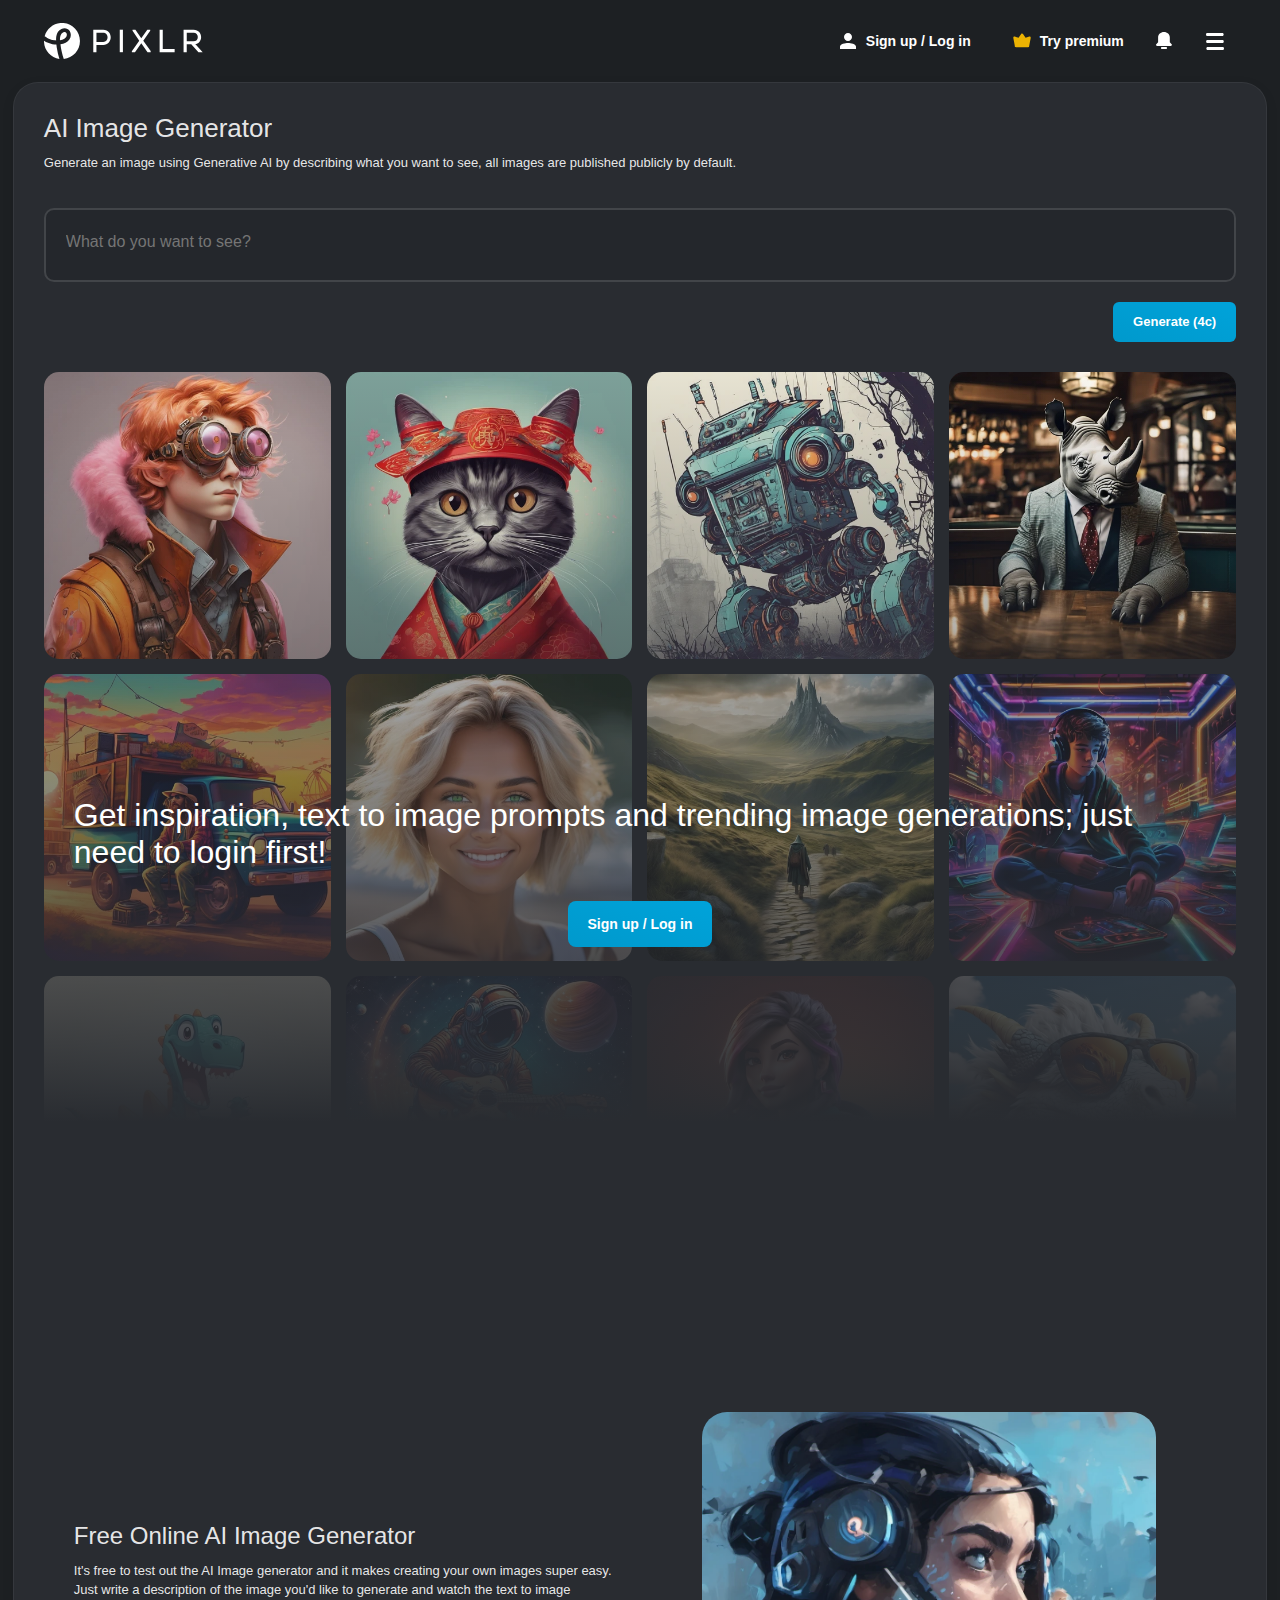
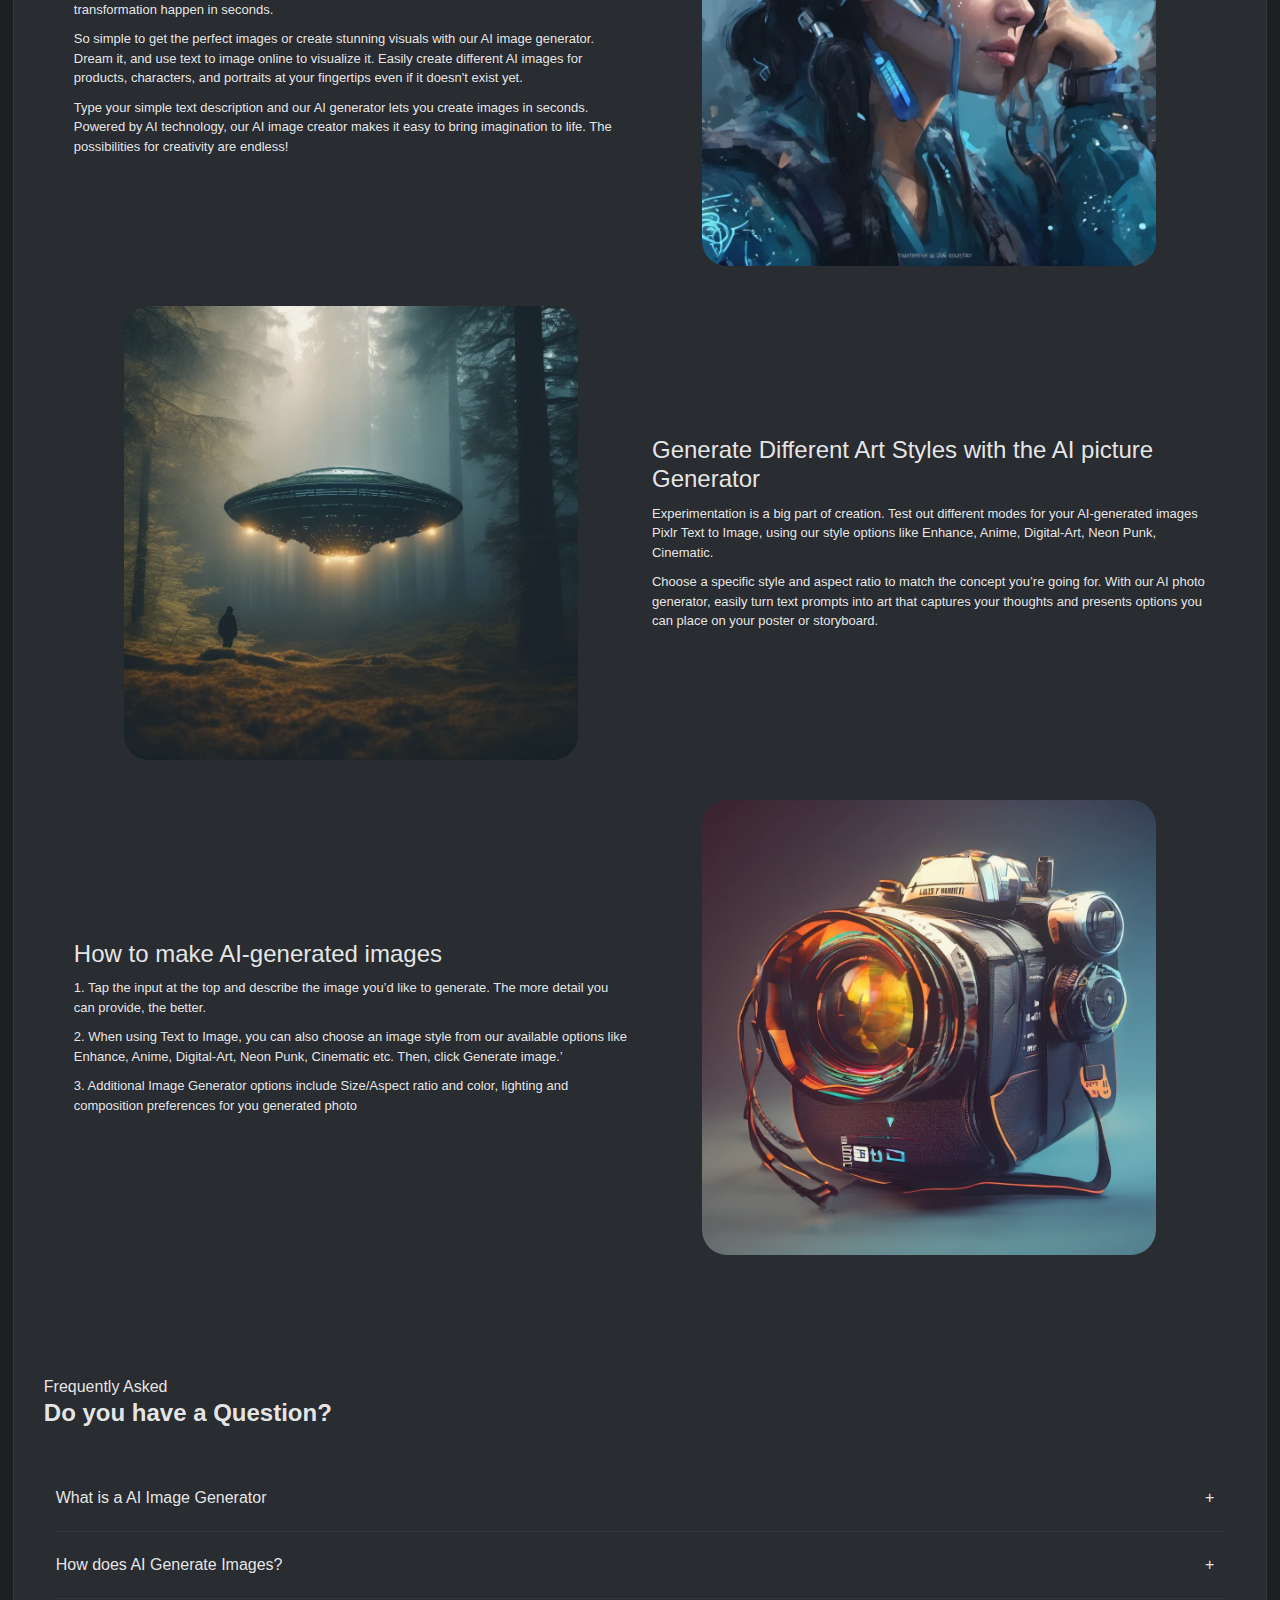
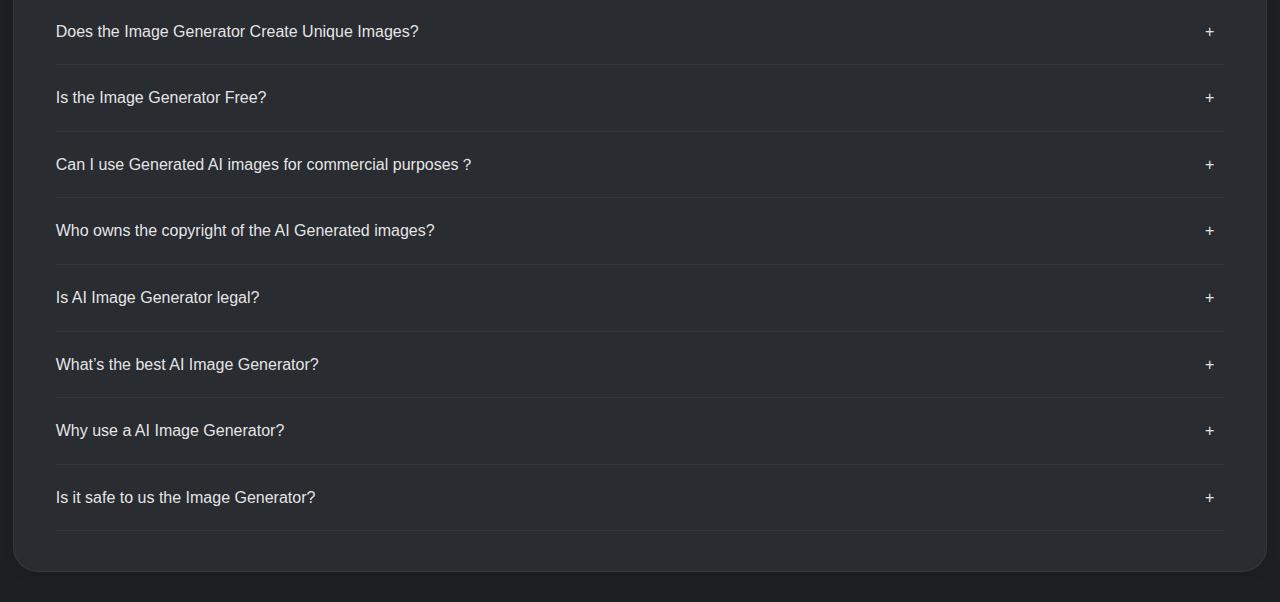
==== generate.html @ 60421021 "." ====
<!DOCTYPE html>
<html lang="en">
<head>
    <meta charset="UTF-8">
    <meta name="viewport" content="width=device-width, initial-scale=1.0">
    <title>AI Image Generator: Turn Text to Images, generative art and generated photos</title>
    <link rel="stylesheet" href="generate.css">
    <link rel="stylesheet" href="header.css">
    <link
    rel="stylesheet"
    href="https://cdnjs.cloudflare.com/ajax/libs/font-awesome/6.5.2/css/all.min.css"
    integrity="sha512-SnH5WK+bZxgPHs44uWIX+LLJAJ9/2PkPKZ5QiAj6Ta86w+fsb2TkcmfRyVX3pBnMFcV7oQPJkl9QevSCWr3W6A=="
    crossorigin="anonymous"
    referrerpolicy="no-referrer"
   />
   <link
    href="https://cdn.jsdelivr.net/npm/bootstrap@5.3.3/dist/css/bootstrap.min.css"
    rel="stylesheet"
    integrity="sha384-QWTKZyjpPEjISv5WaRU9OFeRpok6YctnYmDr5pNlyT2bRjXh0JMhjY6hW+ALEwIH"
    crossorigin="anonymous"
    />

  <link
    rel="stylesheet"
    href="https://site-assets.fontawesome.com/releases/v6.6.0/css/all.css"
  />
</head>
<body>
    
    <main>
        <div class="wrap">
            <header>
                <nav>
                    <div class="logo">
                        <a href="index.html"><img src="images/pixlr-logo.svg" alt=""></a>
                    </div>
                    <ul class="nav-list">
                        <li><a href="#"><img src="images/user.svg" alt="">Sign up / Log in</a></li>
                        <li><a href="#"><img src="images/trypermium.svg" alt="">Try premium</a></li>
                        <li><button><img src="images/notification.svg" alt=""></button></li>
                        <div class="dropdown">
                            <button class="dropbtn"><img src="images/menu.svg" alt=""></button>
                            <div class="dropdown-menu">
                                <div class="dropdown-content">
                                    <a href="#"><img src="images/e-icon.svg" alt="">Pixlr Editor</a>
                                    <a href="#"><img src="images/x-icon.svg" alt="">Pixlr Express</a>
                                    <a href="#"><img src="images/d-icon.svg" alt="">Pixlr Designer</a>
                                    <a href="#"><img src="images/b-icon.svg" alt="">Batch Editor</a>
                                    <a href="#"><img src="images/bg-icon.svg" alt="">Remove BG</a>
                                    <br class="mob-menu">
                                    <a href="#" class="mob-menu"><img src="images/person.svg" alt="">Sign up / Log in</a>
                                    <a href="#" class="mob-menu"><img src="images/bell.svg" alt="">Latest News</a>
                                    <br>
                                    <a href="#"><img src="images/face-swap 2.svg" alt="">AI Face Swap</a>
                                    <a href="#"><img src="images/image-generator.svg" alt="">AI Image Generator</a>
                                    <a href="#"><img src="images/photo-collage.svg" alt="">Phot Collage Maker</a>
                                    <details>
                                        <summary>
                                            <img src="images/tool.svg" alt="">More Tools ..
                                        </summary>
                                        <a href="#"><img src="images/converter.svg" alt="">File Converter</a>
                                    </details>
                                    <br>
                                    <a href="#"><img src="images/mobile.svg" alt="">Mobile Apps</a>
                                    <a href="#"><img src="images/desktop.svg" alt="">Desktop Apps</a>
                                    <a href="#"><img src="images/templates.svg" alt="">Design Templates</a>
                                    <br>
                                    <a href="#"><img src="images/video.svg" alt="">Video Tutorials</a>
                                    <a href="#"><img src="images/learn.svg" alt="">Learn & Education</a>
                                    <a href="#"><img src="images/support.svg" alt="">Contact & Support</a>
                                    <a href="#"><img src="images/premium (2).svg" alt="">Pricing & Free Trial</a>
                                  </div>
                            </div>
                        </div>
                    </ul>
                </nav>
            </header>
            <div class="generator">
                <h1>AI Image Generator</h1>
                <p class="description">Generate an image using Generative AI by describing what you want to see, all images are published publicly by default. </p>
                <div id="generator-main" class="minimized">
                    <div id="#generator-main-modal" class="but">
                        <div id="generator-add-img" class="button outline">
                            <img src="images/add-image.svg" width="18" height="18">
                        </div>
                        <div id="generator-prompt" class="prompt but">
                            <div id="generator-prompt-img"></div>
                            <div id="generator-prompt-text" class="but">
                                <label>Description prompt</label>
                                <textarea id="generator-positive" class="but" placeholder="What do you want to see?" rows="1"></textarea>
                                <div id="prompt-negative" style="display: none;">
                                    <label>Remove (negative prompt)</label>
                                    <textarea id="generator-negative" type="text" placeholder="What do you want to avoid?" rows="1" style="height: 2px;"></textarea>
                                </div>
                                <div id="generator-prop">
                                    <div id="aspect-type" class="button outline med aspect-square">
                                        <span id="aspect-type-label"><div class="icon" id="aspect-icon"></div>Square aspect</span>
                                        <ul class="prop-drop style-list" id="generator-aspect-selector">
                                            <li id="aspect-square" data="square" class="selected aspect"><div class="aspect-square"></div><div class="name">Square</div></li>
                                            <li id="aspect-wide" class="aspect" data="wide"><div class="aspect-wide"></div><div class="name">Wide</div></li>
                                            <li id="aspect-tall" class="aspect" data="tall"><div class="aspect-tall"></div><div class="name">Tall</div></li>
                                        </ul>
                                    </div>
                                    <div id="style-type" class="button outline med none">
                                        <img id="style-type-img" hidden="">
                                        <span id="style-type-label" class="style">No style</span>
                                        <ul class="prop-drop style-list wide" id="generator-style-selector">
                                            <li id="style-none" class="selected style-select" data="none"><img src="images/value-none.svg" class="ic" loading="lazy" width="32" height="32"><div class="name">None</div></li>
                                            <li id="style-enhance" class="style-select" data="enhance"><img src="images/enhance.webp" loading="lazy" width="32" height="32"><div class="name">Enhance</div></li>
                                            <li id="style-anime" class="style-select" data="anime"><img src="images/anime.webp" loading="lazy" width="32" height="32"><div class="name">Anime</div></li>
                                            <li id="style-photographic" class="style-select" data="photographic"><img src="images/photographic.webp" loading="lazy" width="32" height="32"><div class="name">Photographic</div></li>
                                            <li id="style-digital-art" class="style-select" data="digital-art"><img src="images/digital-art.webp" loading="lazy" width="32" height="32"><div class="name">Digital Art</div></li>
                                            <li id="style-comic-book" class="style-select" data="comic-book"><img src="images/comic-book.webp" loading="lazy" width="32" height="32"><div class="name">Comic Book</div></li>
                                            <li id="style-fantasy-art" class="style-select" data="fantasy-art"><img src="images/fantasy-art.webp" loading="lazy" width="32" height="32"><div class="name">Fantasy Art</div></li>
                                            <li id="style-analog-film" class="style-select" data="analog-film"><img src="images/analog-film.webp" loading="lazy" width="32" height="32"><div class="name">Analog Film</div></li>
                                            <li id="style-neon-punk" class="style-select" data="neon-punk"><img src="images/neon-punk.webp" loading="lazy" width="32" height="32"><div class="name">Neon Punk</div></li>
                                            <li id="style-isometric" class="style-select" data="isometric"><img src="images/isometric.webp" loading="lazy" width="32" height="32"><div class="name">Isometric</div></li>
                                            <li id="style-low-poly" class="style-select" data="low-poly"><img src="images/low-poly.webp" loading="lazy" width="32" height="32"><div class="name">Low Poly</div></li>
                                            <li id="style-origami" class="style-select" data="origami"><img src="images/origami.webp" loading="lazy" width="32" height="32"><div class="name">Origami</div></li>
                                            <li id="style-line-art" class="style-select" data="line-art"><img src="images/line-art.webp" loading="lazy" width="32" height="32"><div class="name">Line Art</div></li>
                                            <li id="style-craft-clay" class="style-select" data="craft-clay"><img src="images/craft-clay.webp" loading="lazy" width="32" height="32"><div class="name">Craft Clay</div></li>
                                            <li id="style-cinematic" class="style-select" data="cinematic"><img src="images/cinematic.webp" loading="lazy" width="32" height="32"><div class="name">Cinematic</div></li>
                                            <li id="style-3d-model" class="style-select" data="3d-model"><img src="images/3d-model.webp" loading="lazy" width="32" height="32"><div class="name">3D Model</div></li>
                                            <li id="style-pixel-art" class="style-select" data="pixel-art"><img src="images/pixel-art.webp" loading="lazy" width="32" height="32"><div class="name">Pixel Art</div></li>
                                        </ul>
                                    </div>
                                    <div id="color-type" class="button outline med none">
                                        <img id="color-type-img" hidden="">
                                        <span id="color-type-label" class="color">No color</span>
                                        <ul class="prop-drop style-list" id="generator-color-selector">
                                            <li id="color-none" class="selected color-selected" data="none"><img src="images/value-none.svg" class="ic" loading="lazy" width="32" height="32"><div class="name">None</div></li>
                                            <li id="color-warm-tone" class="color-selected" data="warm-tone"><img src="images/warm-tone.webp" loading="lazy" width="32" height="32"><div class="name">Warm tone</div></li>
                                            <li id="color-cool-tone" class="color-selected" data="cool-tone"><img src="images/cool-tone.webp" loading="lazy" width="32" height="32"><div class="name">Cool tone</div></li>
                                            <li id="color-muted-colors" class="color-selected" data="muted-colors"><img src="images/muted-colors.webp" loading="lazy" width="32" height="32"><div class="name">Muted Colors</div></li>
                                            <li id="color-vibrant-colors" data="vibrant-colors"><img src="images/vibrant-colors.webp" loading="lazy" width="32" class="color-selected" height="32"><div class="name">Vibrant Colors</div></li>
                                            <li id="color-pastel-colors" class="color-selected" data="pastel-colors"><img src="images/pastel-colors.webp" loading="lazy" width="32" height="32"><div class="name">Pastel Colors</div></li>
                                            <li id="color-black-and-white" class="color-selected" data="black-and-white"><img src="images/black-and-white.webp" loading="lazy" width="32" height="32"><div class="name">Black and White</div></li>
                                        </ul>
                                    </div>
                                    <div id="lighting-type" class="button outline med none">
                                        <img id="lighting-type-img" hidden="">
                                        <span id="lighting-type-label" class="light">No lighting</span>
                                        <ul class="prop-drop style-list wide" id="generator-lighting-selector">
                                            <li id="lighting-none" class="selected light-selected" data="none"><img src="images/value-none.svg" class="ic" loading="lazy" width="32" height="32"><div class="name">None</div></li>
                                            <li id="lighting-studio" class="light-selected" data="studio"><img src="images/studio.webp" loading="lazy" width="32" height="32"><div class="name">Studio</div></li>
                                            <li id="lighting-backlight" class="light-selected" data="backlight"><img src="images/backlight.webp" loading="lazy" width="32" height="32"><div class="name">Backlight</div></li>
                                            <li id="lighting-sunlight" class="light-selected" data="sunlight"><img src="images/sunlight.webp" loading="lazy" width="32" height="32"><div class="name">Sunlight</div></li>
                                            <li id="lighting-dramatic" class="light-selected" data="dramatic"><img src="images/dramatic.webp" loading="lazy" width="32" height="32"><div class="name">Dramatic</div></li>
                                            <li id="lighting-low-light" class="light-selected" data="low-light"><img src="images/low-light.webp" loading="lazy" width="32" height="32"><div class="name">Low light</div></li>
                                            <li id="lighting-volumetric" class="light-selected" data="volumetric"><img src="images/volumetric.webp" loading="lazy" width="32" height="32"><div class="name">Volumetric</div></li>
                                            <li id="lighting-rim-lighting" class="light-selected" data="rim-lighting"><img src="images/rim-lighting.webp" loading="lazy" width="32" height="32"><div class="name">Rim lighting</div></li>
                                            <li id="lighting-dimly-lit" class="light-selected" data="dimly-lit"><img src="images/dimly-lit.webp" loading="lazy" width="32" height="32"><div class="name">Dimly lit</div></li>
                                            <li id="lighting-golden-hour" class="light-selected" data="golden-hour"><img src="images/golden-hour.webp" loading="lazy" width="32" height="32"><div class="name">Golden hour</div></li>
                                            <li id="lighting-crepuscular-rays" class="light-selected" data="crepuscular-rays"><img src="images/crepuscular-rays.webp" loading="lazy" width="32" height="32"><div class="name">Crepuscular rays</div></li>
                                        </ul>
                                    </div>
                                    <div id="composition-type" class="button outline med none">
                                        <img id="composition-type-img" hidden="">
                                        <span id="composition-type-label" class="composition">No composition</span>
                                        <ul class="prop-drop style-list" id="generator-composition-selector">
                                            <li id="composition-none" class="selected composition-selected" data="none"><img src="images/value-none.svg" class="ic" loading="lazy" width="32" height="32"><div class="name">None</div></li>
                                            <li id="composition-blurry-background" class="composition-selected" data="blurry-background"><img src="images/blurry-background.webp" loading="lazy" width="32" height="32"><div class="name">Blurry background</div></li>
                                            <li id="composition-close-up" class="composition-selected" data="close-up"><img src="images/close-up.webp" loading="lazy" width="32" height="32"><div class="name">Close up</div></li>
                                            <li id="composition-wide-angle" class="composition-selected" data="wide-angle"><img src="images/wide-angle.webp" loading="lazy" width="32" height="32"><div class="name">Wide angle</div></li>
                                            <li id="composition-narrow-depth-of-field" class="composition-selected" data="narrow-depth-of-field"><img src="images/narrow-depth-of-field.webp" loading="lazy" width="32" height="32"><div class="name">Narrow depth of field</div></li>
                                            <li id="composition-shot-from-below" class="composition-selected" data="shot-from-below"><img src="images/shot-from-below.webp" loading="lazy" width="32" height="32"><div class="name">Shot from below</div></li>
                                            <li id="composition-shot-from-above" class="composition-selected" data="shot-from-above"><img src="images/shot-from-above.webp" loading="lazy" width="32" height="32"><div class="name">Shot from above</div></li>
                                            <li id="composition-macrophotography" class="composition-selected" data="macrophotography"><img src="images/macrophotography.webp" loading="lazy" width="32" height="32"><div class="name">Macrophotography</div></li>
                                        </ul>
                                    </div>
                                </div>
                            </div>
                        </div>
                        <div class="buttons but" id="generator-bar">

                            <div class="generator-btn" style="margin-right:20px; align-self: flex-start;">
                                <input type="checkbox" id="negative-prompt-toggle">
                                <label class="switch" for="negative-prompt-toggle"><span></span> Negative prompt</label>
                            </div>
    
                            <div class="generator-btn" style="margin-right:auto; align-self: flex-start;">
                                <input type="checkbox" id="private-prompt-toggle">
                                <label class="switch" for="private-prompt-toggle"><span></span> Make private</label>
                            </div>
    
                            <div id="generator-credit-count" class="credit-meter generator-btn" style="display: none;"></div>
                            <div id="generator-buttons" class="but">
                                <div id="generator-clear" class="button med outline">Clear</div>
                                <div id="generator-random" class="button med outline">Rnd</div>
                                <div id="generator-generate" class="button med positive but">Generate (4c)</div>
                            </div>
                        </div>
                        <div id="generator-result" class="pane-holder"></div>
                    </div>
                </div>
                <div id="generator-feed-login" class="top-30">

                    <div id="generator-feed-login-examples">
                        <img loading="lazy" src="images/medium.webp" width="500" height="500" alt="Steampunk boy with medium length strawberry blond hair with a pink and orange over coat with goggles on the top of his head">
                        <img loading="lazy" src="images/medium2.webp" width="500" height="500" alt="chiness day cat">
                        <img loading="lazy" src="images/medium3.webp" width="500" height="500" alt="Scary robot">
                        <img loading="lazy" src="images/medium4.webp" width="500" height="500" alt="photo of a rhino dressed suit and tie sitting at a table in a bar with a bar stools, award winning photography, Elke vogelsang">
                        <img loading="lazy" src="images/medium5.webp" width="500" height="500" alt="DJ Hillbilly hitch hiker hanging in the back of carnival truck with a  bindle and a dj set on his lap facing towards the camera while the truck drives off into the sunset  (vibrant colors) (golden hour) (blurry background)">
                        <img loading="lazy" src="images/medium6.webp" width="500" height="500" alt="Create an image of a 25-year-old woman with beach tan skin and short blonde hair, green eyes, real person.">
                        <img loading="lazy" src="images/medium7.webp" width="500" height="500" alt="Lord of the Rings book cover, 4k, HD, high quality, Far point-of-view, walking down multiple terrain">
                        <img loading="lazy" src="images/medium8.webp" width="500" height="500" alt="A 14 year old boy chilling to music and looking at neon lights">
                        <img loading="lazy" src="images/medium9.webp" width="500" height="500" alt="funny dinosaur">
                        
                        <img loading="lazy" src="images/medium10.webp" alt="a man in a space suit playing a guitar, inspired by Cyril Rolando, shutterstock, highly detailed illustration, full color illustration, very detailed illustration, dan mumford and alex grey style">
                        <img loading="lazy" src="images/medium11.webp" width="500" height="500" alt="rubi fortnite sexy (warm tone) (backlight)">
                        <img loading="lazy" src="images/medium12.webp" width="500" height="500" alt="furry dragon in sunglasses, digital art">
                        <img loading="lazy" src="images/medium13.webp" width="500" height="500" alt="I want pictures with RJCULTISMMINI word">
                        <img loading="lazy" src="images/medium14.webp" width="500" height="500" alt="CA DEV">   
                        <img loading="lazy" src="images/medium15.webp" width="500" height="500" alt="steampunk makeup, in the style of vray tracing, colorful impasto, uhd image, indonesian art, fine feather details with bright red and yellow and green and pink and orange colours, intricate patterns and details, dark cyan and amber makeup. Rich colourful plumes. Victorian style.">
                    </div>
                    <div id="generator-feed-login-overlay">
                        <h2>Get inspiration, text to image prompts and trending image generations; just need to login first!</h2>
                        <div id="generator-feed-login-button" class="button large positive">Sign up / Log in</div>
                    </div>
                </div>
        
                <div id="generate-feature">
                    <div class="row feature-img-sec-1">
                        
                            <div class="col-md-6 col-12">
                                <h2>Free Online AI Image Generator</h2>
                                <p>It's free to test out the AI Image generator and it makes creating your own images super easy. Just write a description of the image you'd like to generate and watch the text to image transformation happen in seconds.</p>
                                <p>So simple to get the perfect images or create stunning visuals with our AI image generator. Dream it, and use text to image online to visualize it. Easily create different AI images for products, characters, and portraits at your fingertips even if it doesn't exist yet.</p>
                                <p>Type your simple text description and our AI generator lets you create images in seconds. Powered by AI technology, our AI image creator makes it easy to bring imagination to life. The possibilities for creativity are endless!</p>
                            </div>
                            <div class="col-md-6 col-12 ">
                                <div class="f-img">
                                    <img src="/images/photo-generator.webp" alt="AI Photo Generator" loading="lazy" class="img-fluid">
                                </div>
                            </div>
                        
                    </div>
        
        
        
                    <div class="row feature-img-sec-2">
                        
                        <div class=" col-md-6 col-12 mod-sec-img">
                            <div class="f-img">
                                <img src="/images/text-to-image.webp" alt="AI Photo Generator" loading="lazy" class="img-fluid">
                            </div>
                        </div>
        
                        <div class=" col-md-6 col-12">
                         
                                <h2>Generate Different Art Styles with the AI picture Generator</h2>
                                <p>Experimentation is a big part of creation. Test out different modes for your AI-generated images Pixlr Text to Image, using our style options like Enhance, Anime, Digital-Art, Neon Punk, Cinematic.</p>
                                <p>Choose a specific style and aspect ratio to match the concept you’re going for. With our AI photo generator, easily turn text prompts into art that captures your thoughts and presents options you can place on your poster or storyboard.</p>
                            
                        </div>
                      
                    
                </div>
        
                <div class="row feature-img-sec-3">
                        
                    <div class="col-md-6 col-12">
                      
                            <h2>How to make AI-generated images</h2>
                            <p>1. Tap the input at the top and describe the image you’d like to generate. The more detail you can provide, the better.</p>
                            <p>2. When using Text to Image, you can also choose an image style from our available options like Enhance, Anime, Digital-Art, Neon Punk, Cinematic etc. Then, click Generate image.’</p>
                            <p>3. Additional Image Generator options include Size/Aspect ratio and color, lighting and composition preferences for you generated photo</p>
                 
                    </div>
                    <div class="col-md-6 col-12 ">
                        <div class="f-img">
                            <img src="/images/how-to-generate.webp" alt="AI Photo Generator" loading="lazy" class="img-fluid">
                        </div>
                    </div>
                
            </div>
                </div>

                <div class="faq-section">
                    <div>
                        <span class="top-20">Frequently Asked</span>
                        <h2 class="heavy top-10">Do you have a Question?</h2>
                    </div>
                    <div class="wrap faq top-50">
        
            
                        <details>
                    
                        <summary>What is a AI Image Generator</summary>
                        AI Image Generator is an innovative tool using advanced AI techniques to generate image from a text prompt, just write what you want to generate and our AI will create it.
                    </details>
                
                    
                        <details>
                    
                        <summary>How does AI Generate Images?</summary>
                        AI Image Generator creates images with vibrant colors and high quality right out of the box. Our machine learning model scans millions of internet images and associated text, enabling the AI to predict and create images tailored to your provided text. Experience next-level content creation with our AI Image Generation technology.
                    </details>
                
                    
                        <details>
                    
                        <summary>Does the Image Generator Create Unique Images?</summary>
                        Absolutely! Each image produced by the AI image generator is one-of-a-kind. Save time by skipping the design process—simply input your description, and witness your vision come to life in vibrant images. The only limit to generating images is your own imagination!
                    </details>
                
                    
                        <details>
                    
                        <summary>Is the Image Generator Free?</summary>
                        Yes, Pixlr AI image generator provides a complimentary tier for you to explore our exceptional text-to-image tool. As a new user, enjoy the freedom of generating 20 images using 20 credits. Additionally, take advantage of our free trial to experience 250 credits free of charge. Bring your imagination to life swiftly. If you require assistance, simply reach out to us.
                    </details>
                
                    
                        <details>
                    
                        <summary>Can I use Generated AI images for commercial purposes？</summary>
                        Yes you can, Pixlr do not retain any copyright from the text-to-image generations, but make sure you do follow the T&amp;C and our guidlines
                    </details>
                
                    
                        <details>
                    
                        <summary>Who owns the copyright of the AI Generated images?</summary>
                        This remains an open question for the global community, with no definitive answer at present. Pixlr currently refrains from asserting any copyright claims over the content generated by users. Moreover, Pixlr lacks the capability to license or grant usage rights for the output content to users. It's important to be aware that this scenario may evolve with the development of copyright laws in different jurisdictions.
                    </details>
                
                    
                        <details>
                    
                        <summary>Is AI Image Generator legal?</summary>
                        While AI-generated artwork itself cannot be copyrighted or attributed to a specific individual, it's important to note that the artwork used to train the generator algorithms is often copyrighted, owned, or credited to human artists and creators. Consequently, there is a potential for copyright infringements when producing AI-generated art.
                    </details>
                
                    
                        <details>
                    
                        <summary>What’s the best AI Image Generator?</summary>
                        The best AI Image Generator and text-to-image conversion without the use of complicated software is here. Just describe your vision, and watch it instantly transform into stunning AI images for your blog or social media. Unleash your creativity effortlessly with our free Text to Image generator, available on both web and mobile.
                    </details>
                
                    
                        <details>
                    
                        <summary>Why use a AI Image Generator?</summary>
                        There are plenty of benefits to using an AI Text to Image generator. Bring your ideas to life instantly without having to spend time designing from scratch. No more creative blocks as you start inspired and easily create stunning visuals. Use your AI-generated photos as eye-catching web content, quirky social media posts, or winning design proposals. Convert text to image using an AI generator—it's fun, fast, and free!
            </details>
        
            
                <details>
            
                <summary>Is it safe to us the Image Generator?</summary>
                Our free AI art generator will kickstart your concepts and let artful inspiration flow. To help you use Text to Image safely and responsibly, we’ve put layers of safety measures in place, including automated reviews of input prompts for terms that might generate inappropriate content. If you do come across unsafe content, let us know: you can report it right in Pixlr. 
            </details>
        
                    </div>
                </div>


            </div>
        </div>

    </main>

    <script src="script.js"></script>

</body>
</html>
---- generate.css ----
* {
    margin: 0;
    padding: 0;
    box-sizing: border-box;
    font-family: "Montserrat", sans-serif !important;
}
:focus {
    outline: none;
}
body {
    background-color: #1d2023 !important;
}
nav {
    width: 100% !important;
}
.wrap {
    margin: 0 auto;
    max-width: 1920px;
    position: relative;
    width: 90%;
}
.generator {
    background-color: #292c31;
    border: 1px solid hsla(0, 0%, 100%, .06);
    border-radius: 25px;
    box-shadow: 0 4px 12px rgba(0, 0, 0, .1);
    display: flex;
    flex-direction: column;
    margin-bottom: 30px;
    min-height: 100vh;
    padding: 30px;
}
.generator h1 {
    font-size: 26px;
    color: hsla(0, 0%, 100%, .9);
    font-weight: 400;
    line-height: normal;
    margin: 0;
}
.generator .description {
    font-size: 13px;
    line-height: 18px;
    margin: 10px 0 0;
    color: rgba(255, 255, 255, 0.9);
}
#generator-main {
    position: relative;
    margin-top: 16px
}
#generator-main-modal {
    cursor: text;
    display: block;
    height: 100%;
    position: absolute;
    width: 100%;
    z-index: 98;
}
#generator-add-img {
    border-radius: 50%;
    height: 44px;
    justify-items: center;
    padding: 0;
    position: absolute;
    right: 0;
    top: -55px;
    width: 44px;
    z-index: 93;
}
.button {
    border: none;
    border-radius: 6px;
    box-shadow: 0 0 15px transparent;
    color: #fff;
    cursor: pointer;
    display: inline-flex;
    flex-direction: row;
    font-size: 13px;
    font-weight: 700;
    height: 30px;
    justify-content: center;
    min-height: 30px;
    padding-left: 20px;
    padding-right: 20px;
    position: relative;
    text-decoration: none;
    transition: all .15s linear;
    user-select: none;
    white-space: nowrap;
}
.button, .buttons {
    display: flex;
    align-items: center;
    gap: 10px;
}
.buttons {
    display: flex;
    justify-content: flex-end;
}
.button.outline {
    background: rgba(0, 0, 0, .1);
    border: 2px solid #424549;
    color: hsla(0, 0%, 100%, .6);
}
.button>img {
    opacity: 0.6;
    transition: all .15s linear;
}
.prompt {
    background-color: rgba(0, 0, 0, .1);
    border: 2px solid #424549;
    border-radius: 10px;
    color: hsla(0, 0%, 100%, .6);
    display: flex;
    flex-direction: row;
    padding: 20px;
    position: relative;
    margin-top: 20px;
}
#generator-prompt-img {
    align-items: center;
    display: none;
    flex-direction: column;
    position: relative;
}
#generator-prompt-text {
    display: flex;
    flex: 1;
    flex-direction: column;
    position: relative;
}
.prompt label {
    align-items: center;
    display: flex;
    line-height: 16px;
    margin-top: 0;
    opacity: .8;
    font-size: 13px;
}
.prompt textarea {
    background-color: unset;
    border: none;
    color: hsla(0, 0%, 100%, .9);
    font-size: 16px;
    line-height: 24px;
    overflow: hidden;
    padding-left: 0;
    resize: none;
    width: 100%;
    height: 30px;
    font-family: "Montserrat", sans-serif;
}
#generator-prop {
    display: flex;
    gap: 10px;
    margin-left: -2px;
    margin-top: 20px;
}
#generator-prop #aspect-type {
    padding-left: 30px;
    padding-right: 15px;
}
#generator-prop #aspect-type:before {
    background-color: #383a3e;
    border-radius: 50%;
    content: " ";
    display: block;
    height: 28px;
    left: 8px;
    position: absolute;
    width: 28px;
}
#generator-prop #aspect-type:after {
    border: 2px solid hsla(0, 0%, 100%, .6);
    border-radius: 2px;
    content: " ";
    display: block;
    height: 14px;
    left: 13px;
    position: absolute;
    width: 14px;
    z-index: 2;
}
#generator-prop .button.med {
    border-radius: 50vh;
    border-style: dotted;
    gap: 0;
    padding-left: 4px;
    padding-right: 15px;
    text-transform: capitalize;
}
.button.med {
    height: 40px;
    min-height: 40px;
}
#generator-prop .button.med>span {
    padding-left: 8px;
}
.prop-drop {
    background-color: #383a3e;
    border-radius: 8px;
    box-shadow: 0 0 10px 2px rgba(0, 0, 0, .3);
    display: none;
    flex-direction: column;
    gap: 0 8px;
    left: -16px;
    min-width: 250px;
    padding: 10px;
    position: absolute;
    top: 42px;
    z-index: 99;
}
.prop-drop.wide {
    flex-direction: row;
    flex-wrap: wrap;
    min-width: 440px;
}
.minimized :not(.but) {
    display: none !important;
}
html:not(.touch) .button:hover:not(.disabled):not(.working)>img {
    opacity: 1;
}
html:not(.touch) .button.outline:hover:not(.disabled) {
    border-color: hsla(0, 0%, 100%, .5);
    color: hsla(0, 0%, 100%, .9);
}
#generator-prop .button:active .prop-drop, #generator-prop .button:hover .prop-drop {
    animation: drop-slide .2s;
    display: flex;
}
html:not(.touch) .style-list li:hover:not(.selected) {
    background-color: #292c31;
}
html:not(.touch) .button.positive:hover:not(.disabled):not(.working) {
    box-shadow: 0 0 15px #0099cc99;
}
#generator-prop .button.med:hover {
    border-style: solid;
    border: 2px solid #424549;
}
.style-list li {
    align-items: center;
    border: 2px solid hsla(0, 0%, 100%, 0);
    border-radius: 4px;
    cursor: pointer;
    display: flex;
    flex: 1;
    gap: 10px;
    max-width: 255px;
    min-height: 42px;
    min-width: 180px;
    padding-left: 3px;
    position: relative;
    transition: all .15s linear;
}
.style-list li.selected {
    background-color: #09c;
    color: #fff;
}
.style-list li.selected .aspect-square, .style-list li.selected .aspect-tall, .style-list li.selected .aspect-wide {
    border-color: #fff;
}
li .aspect-square {
    height: 22px;
    margin: 0 2px 0 7px;
    width: 22px;
}
li .aspect-wide {
    height: 18px;
    margin-left: 5px;
    width: 26px;
}
li .aspect-tall {
    border: 2px solid hsla(0, 0%, 100%, .6);
    border-radius: 2px;
    height: 26px;
    margin: 0 4px 0 9px;
    width: 18px;
}
li .aspect-square, li .aspect-wide {
    border: 2px solid hsla(0, 0%, 100%, .6);
    border-radius: 2px;
}
#generator-bar {
    margin-top: 20px;
}
.generator-btn {
    margin-right:20px; 
    align-self: flex-start;
}
input[type=checkbox] {
    display: block !important;
    height: 0;
    margin: 0 !important;
    padding: 0 !important;
    visibility: hidden;
    width: 0;
}
input:checked+.switch span:first-of-type {
    background-color: #09c;
}

input:checked+.switch span:first-of-type:after {
    background: #fff;
    left: calc(100% - 3px);
    transform: translateX(-100%)
}
.switch span:first-of-type:active:after {
    width: 18px
}
.switch {
    align-items: center;
    cursor: pointer;
    display: flex;
    gap: 10px;
    justify-content: space-between;
    user-select: none;
    color: #fff;
}
.switch span:first-of-type {
    background: hsla(0,0%,100%,.06);
    border-radius: 10px;
    height: 20px;
    position: relative;
    transition: all .2s linear;
    width: 36px;
}
.switch span:first-of-type:after {
    background: hsla(0, 0%, 100%, .6);
    border-radius: 50%;
    content: "";
    height: 14px;
    left: 3px;
    position: absolute;
    top: 3px;
    transition: .3s;
    width: 14px;
}
#generator-buttons {
    display: flex;
    gap: 10px;
    justify-content: flex-end;
}
.button.med {
    height: 40px;
    min-height: 40px;
}
.button.positive {
    background: linear-gradient(200deg, #00a3da, #09c);
    background-position: 50% 50%;
    background-size: 100%;
}
#generator-result, .pane {
    display: flex;
    flex-direction: column;
    margin-top: 30px;
}
#generator-result {
    row-gap: 20px;
}



#generator-feed-login {
    height: 1000px;
    overflow: hidden;
    position: relative;
    width: 100%;
}
#generator-feed-login-examples img {
    aspect-ratio: 1;
    border-radius: 15px;
    height: 100%;
    width: 100%;
}
.top-30 {
    margin-top: 30px !important;
}

#generator-feed-login-examples {
    display: grid;
    gap: 15px;
    grid-template-columns: repeat(auto-fill, minmax(250px, 1fr));
}
#generator-feed-login-overlay h2{
     color: #fff;
    font-weight: 400;
    line-height: normal;
    margin: 0;
}
#generator-feed-login-overlay {
    align-items: center;
    background-image: linear-gradient(#00000000 0, #292c31 75%) !important;
    display: flex;
    flex-direction: column;
    gap: 30px;
    height: 1000px;
    justify-content: center;
    left: 0;
    padding: 30px;
    position: absolute;
    top: 0;
    width: 100%;
    z-index: 1;
}

.button.positive {
    background: linear-gradient(200deg, #00a3da, #09c);
    background-position: 50% 50%;
    background-size: 100%;
}

.button.large {
    border-radius: 8px;
    font-size: 14px;
    height: 46px;
    min-height: 40px;
    text-transform: none;
}

.button {
    border: none;
    border-radius: 6px;
    box-shadow: 0 0 15px transparent;
    color: #fff;
    cursor: pointer;
    display: inline-flex;
    flex-direction: row;
    font-size: 13px;
    font-weight: 700;
    height: 30px;
    justify-content: center;
    min-height: 30px;
    padding-left: 20px;
    padding-right: 20px;
    position: relative;
    text-decoration: none;
    transition: all .15s linear;
    user-select: none;
    white-space: nowrap;
}

.button, .buttons {
    align-items: center;
    gap: 10px;
}

.f-img{
    padding: 20px 50px;
}
.f-img img{
    border-radius: 25px;
    height: auto;
    max-width: 600px;
    width: 100%;
}
#generate-feature{
    padding: 20px 30px;
}
#generate-feature h2 {
    font-size: 1.5em;
    color: hsla(0, 0%, 100%, .9);;
}
#generate-feature p {
    font-size: 13px;
    color: hsla(0, 0%, 100%, .9);;
    margin: 10px 0 0;
}
#generate-feature .row{
    align-items: center;
}

.faq-section {
    display: flex;
    flex-direction: column;
    margin-top: 80px;
}
.faq-section span {
    color: hsla(0, 0%, 100%, .9);
    margin-top: 20px;
}
.faq-section h2 {
    font-size: 1.5em;
    font-weight: 700;
    color: hsla(0, 0%, 100%, .9);
}
.faq-section .wrap {
    margin-top: 30px !important;
    max-width: 100%;
    width: 100%;
}
.faq details {
    border-bottom: 1px solid hsla(0, 0%, 100%, .06);
    color: hsla(0, 0%, 100%, .6);
    font-size: 13px;
    line-height: 1.6rem;
    margin-bottom: 10px;
    margin-top: 20px !important;
    padding-bottom: 10px;
}
.faq summary:after {
    content: "\002B";
    margin-right: 10px;
}
.faq details[open] summary:after {
    content: "\00D7";
}
.faq summary {
    display: flex;
    align-items: center;
    justify-content: space-between;
    color: hsla(0, 0%, 100%, .9);
    font-size: 1rem;
    margin-bottom: 10px;
}

@media only screen and (max-width: 1280px) {
    .wrap {
        width: 98% !important;
    }
    nav {
        width: 95% !important;
    }
}
@media (max-width: 1025px) {
    .nav-list li:nth-child(1) a {
        display: none;
    }
}
@media only screen and (max-width: 825px) {
    .wrap {
        width: 100% !important;
    }
    .generator {
        border: none;
        border-radius: 0;
        border-top: 1px solid hsla(0, 0%, 100%, .06);
        padding: 20px
    }
    #color-type, #composition-type, #lighting-type {
        display: none;
    }
    .description {
        margin-right: unset
    }
    #generator-prop {
        margin-top: 40px!important
    }
    #generator-bar {
        align-items: flex-start;
        flex-direction: column
    }
    #generator-buttons {
        margin-top: 20px;
        width: 100%
    }
    #generator-result {
        border-radius: 0;
        margin-left: -20px;
        width: calc(100% + 40px)
    }
    .prompt {
        flex-direction: column;
        gap: 20px;
        border-left: none;
        border-radius: 0;
        border-right: none;
        margin-left: -20px;
        min-height: 90px;
        padding: 20px;
        width: calc(100% + 40px)
    }
    #generator-main {
        margin-top: 60px!important
    }
}
@media (max-width:768px)
{
    .mod-sec-img
    {
        order: 2 !important;
    }
    .f-img{
        padding: 20px ;
    }
}
@media (max-width: 600px) {
    .f-img {
        padding: 20px 0;
    }
}
---- header.css ----
* {
    margin: 0;
    padding: 0;
    box-sizing: border-box;
}

a {
    text-decoration: none !important;
}
button {
    align-items: center;
    background-color: transparent;
    border: none;
    border-radius: 50vh;
    cursor: pointer;
    display: flex;
    flex-direction: row;
    height: 42px;
    justify-content: center;
    min-width: 42px;
    position: relative;
    transition: all .15s linear;
    width: 42px;
}
nav {
    display: flex;
    align-items: center;
    justify-content: space-between;
    width: 90%;
    margin: 0 auto;
    padding: 20px 0;
}
nav .logo {
    max-width: 160px;
    height: auto;
    cursor: pointer;
}
nav .logo img {
    max-width: 100%;
}
.nav-list {
    display: flex;
    align-items: center;
    gap: 5px;
    list-style-type: none;
    margin-bottom: 0;
}
.nav-list a {
    display: flex;
    font-size: 14px;
    font-weight: 700;
    padding: 10px 18px;
    border-radius: 50px;
    transition: all .15s linear;
    color: #fff;
}
.nav-list a:hover {
    background-color: #ffffff22;
}
.nav-list img {
    height: 20px;
    min-height: 20px;
    min-width: 20px;
    width: 20px;
    margin-right: 0.5rem;
}
.dropdown {
    position: relative;
    display: inline-block;
}
@keyframes drop-slide {
    0% {
        transform: translateY(10px);
    }
    100% {
        transform: translateY(0);
    }
}
.dropbtn {
    position: relative;
    height: 42px;
    width: 42px;
    display: flex;
    align-items: center;
    justify-content: center;
}
.dropbtn img {
    width: 20px;
    height: 20px;
    margin-right: 0;
}
.dropdown-menu {
    background-color: #fefefe !important;
    border-radius: 15px !important;
    box-shadow: 3px 3px 8px 0 rgba(0, 0, 0, .2);
    animation: drop-slide .3s;
    display: flex;
    flex-direction: column;
    gap: 4px 4px;
    max-height: 80vh;
    min-width: 300px !important;
    position: absolute;
    right: -16px;
    top: 42px;
    z-index: 99;
    overflow-x: hidden;
    display: none;
}
.dropdown-menu::before {
    border-color: transparent transparent #fefefe transparent;
    border-style: solid;
    border-width: 8px;
    content: "";
    display: inline-block;
    height: 0;
    margin: 0 auto;
    pointer-events: none;
    position: absolute;
    right: 28px;
    top: -16px;
    vertical-align: middle;
    width: 0;
    box-sizing: inherit;
}
.dropdown-content {
    display: flex;
    flex-direction: column;
    overflow-y: auto;
    padding: 15px;
    width: 100%;
}
.dropdown-menu::-webkit-scrollbar {
    width: 12px;
    background: #f1f1f1;
}
.dropdown-menu::-webkit-scrollbar-thumb {
    background: #c0c0c0;
    border-radius: 0;
}
.dropdown-menu::-webkit-scrollbar-thumb:hover {
    background: #a0a0a0;
}
.dropdown-menu .mob-menu {
    display: none;
}
.dropdown-content a {
    align-items: center;
    border-radius: 2px;
    color: #000;
    cursor: pointer;
    display: flex;
    flex-direction: row;
    font-size: 14px;
    font-weight: 500;
    gap: 10px;
    padding: 5px;
    transition: all .15s linear;
}
.dropdown-content details {
    display: flex;
    flex-direction: column;
}
.dropdown-content summary {
    align-items: center;
    border-radius: 2px;
    color: #000;
    cursor: pointer;
    display: flex;
    font-size: 14px;
    font-weight: 500;
    gap: 10px;
    list-style: none;
    padding: 5px;
}
.dropdown-content summary::after {
    content: "\002B";
    font-size: 22px;
    margin-left: auto;
    margin-right: 4px;
}
.dropdown-content details[open] summary::after {
    content: "\00D7";
}
.dropdown-content details a {
    padding-left: 20px;
}
.dropdown-content a img,
.dropdown-content details img {
    border-radius: 4px;
    height: 24px;
    overflow: hidden;
    width: 24px;
}
.dropdown-content a:hover {
    background-color: #ddd;
}
.dropdown:hover .dropdown-menu {
    display: block;
}

@media (max-width: 1025px) {
    .nav-list li:nth-child(2) a {
        display: none;
    }
    .nav-list li:nth-child(3) a {
        display: none;
    }
    .nav-list li img {
        display: block;
    }
    .nav-list li img {
        display: block;
    }
    .dropdown-content .mob-menu {
        display: block;
    }
}

@media (max-width: 650px) {
    .nav-list li {
        display: none;
    }
}
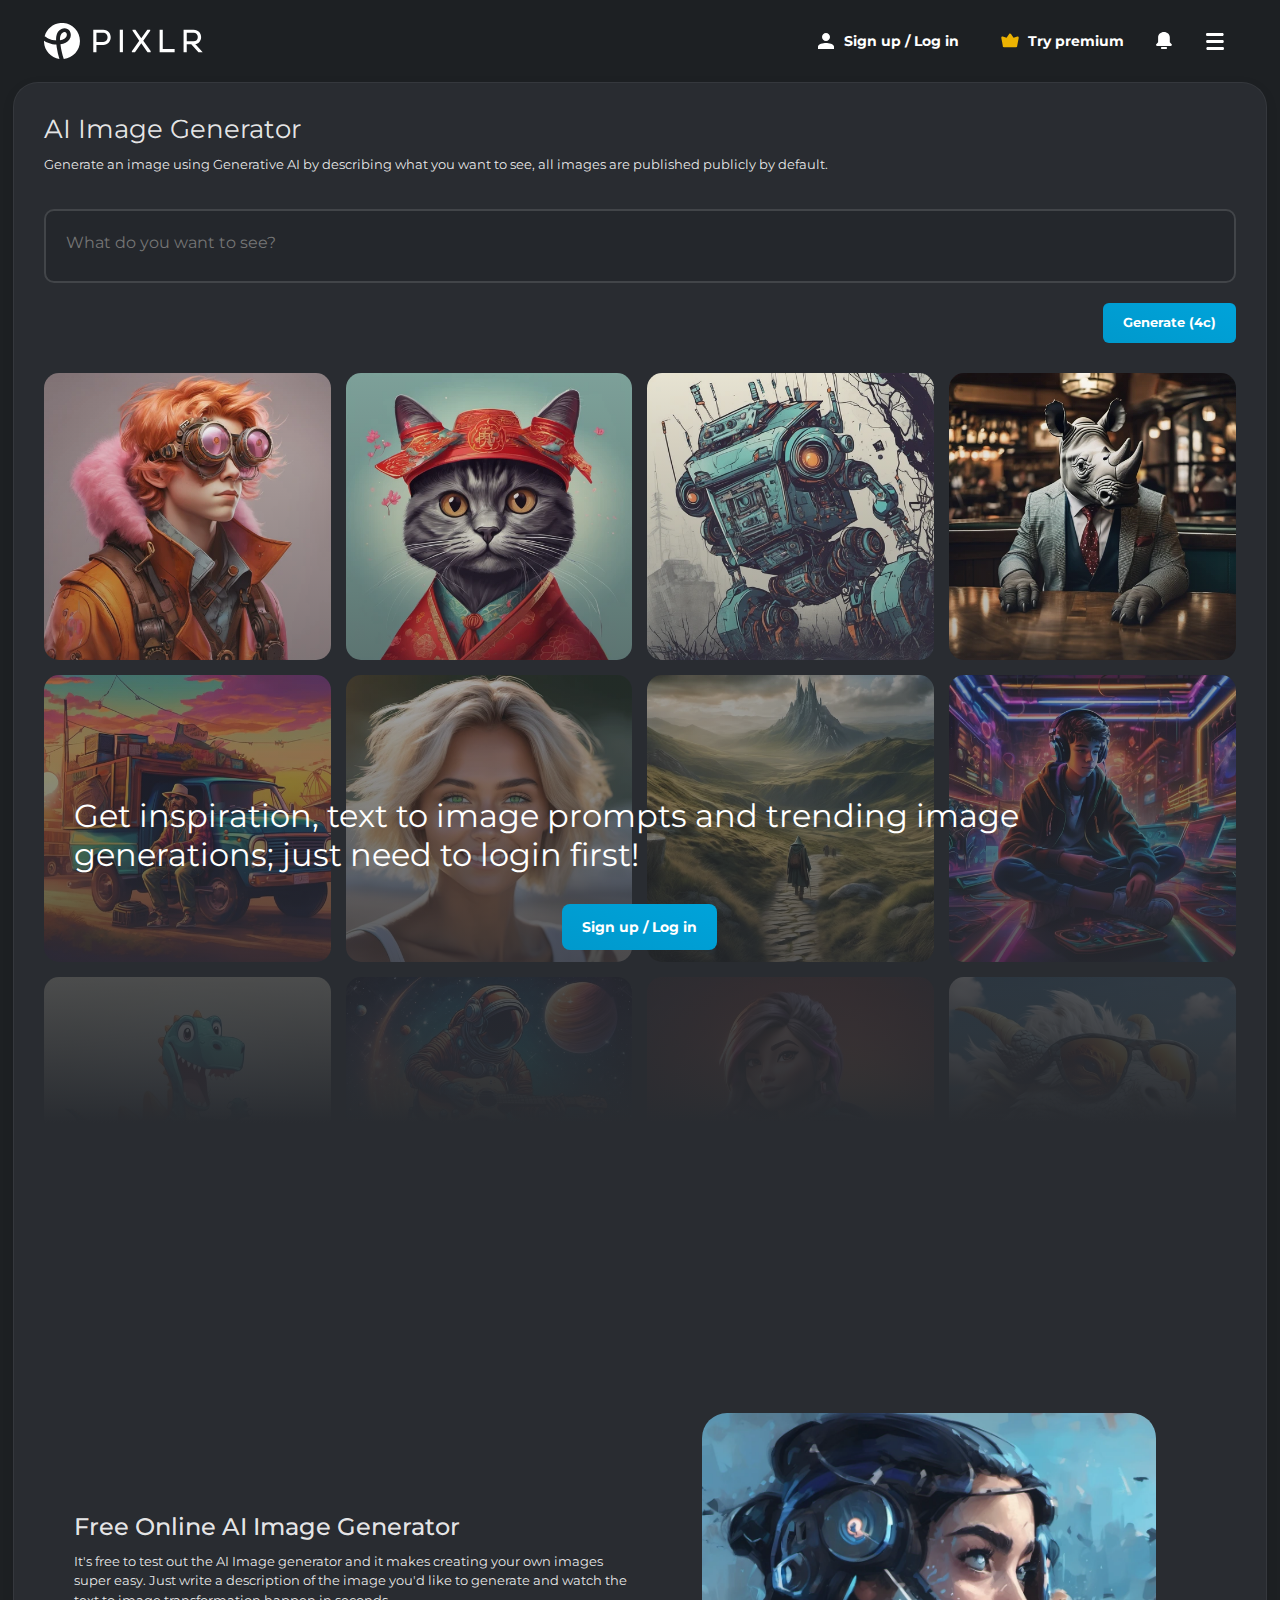
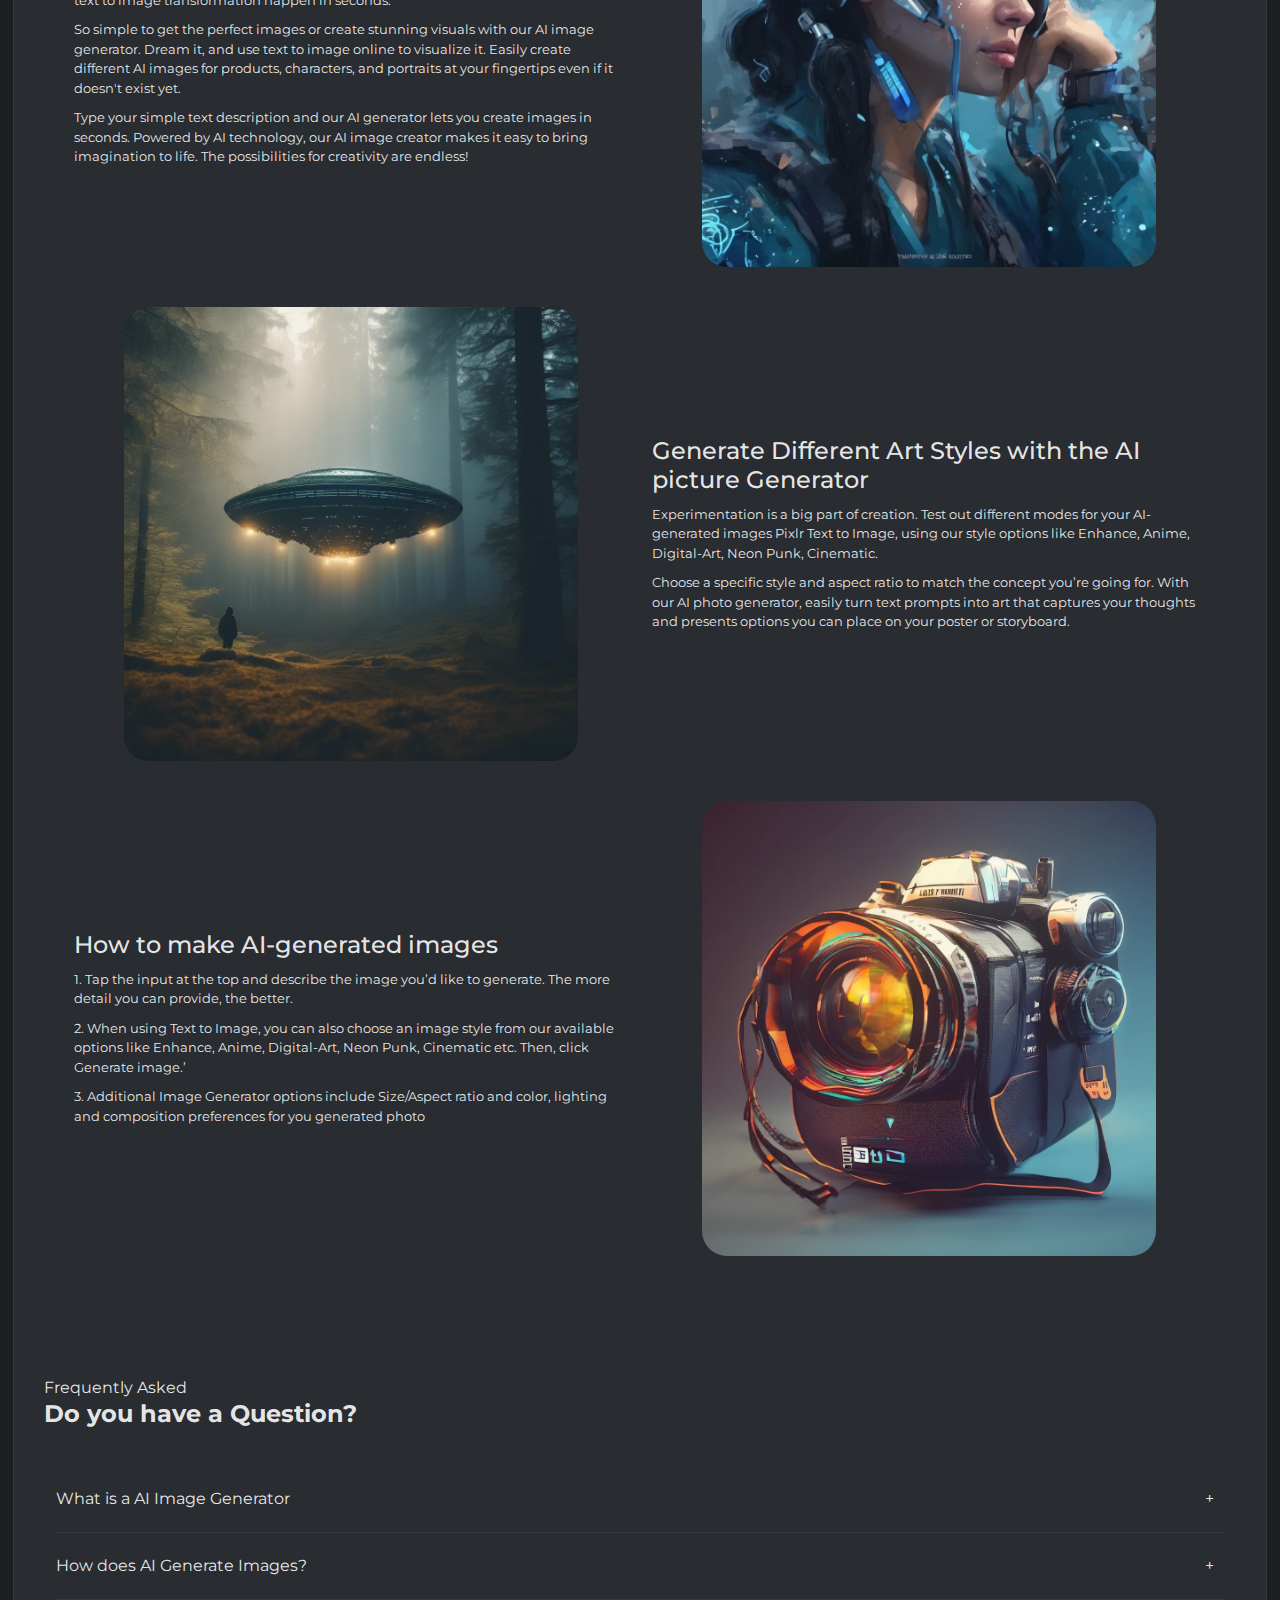
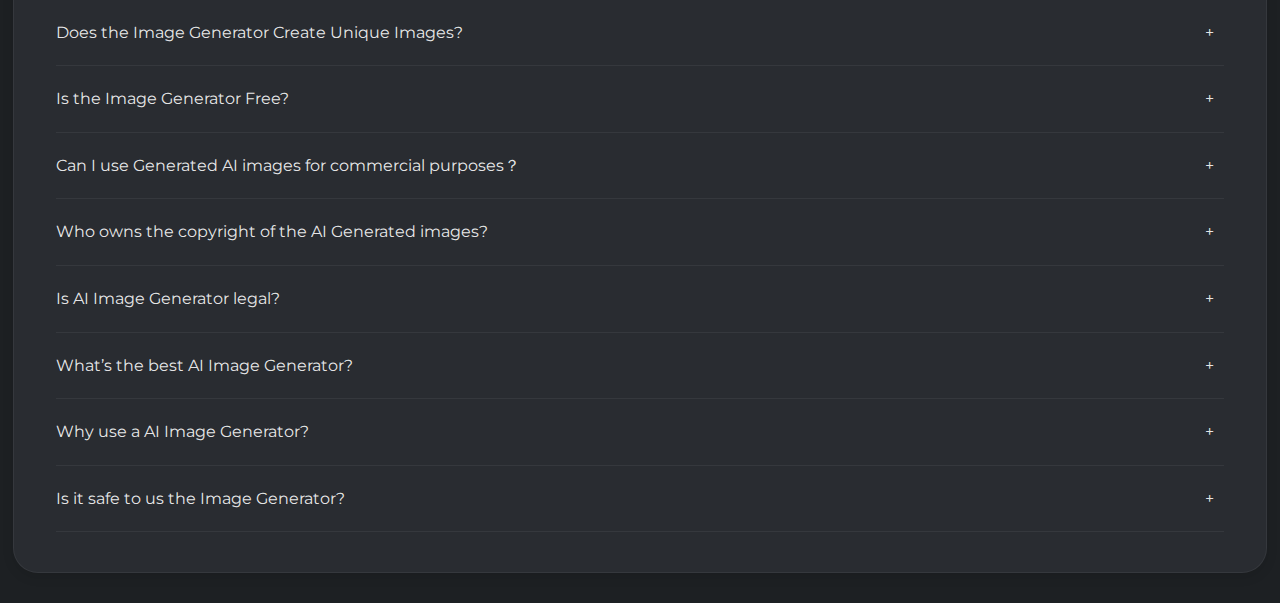
==== commit 6fed6569: "Update generate.html" ====
--- a/generate.html
+++ b/generate.html
@@ -94,7 +94,8 @@
                                 </div>
                                 <div id="generator-prop">
                                     <div id="aspect-type" class="button outline med aspect-square">
-                                        <span id="aspect-type-label"><div class="icon" id="aspect-icon"></div>Square aspect</span>
+                                         <div id="aspect-icon" class="aspect-square"></div>
+                                        <span id="aspect-type-label">Square aspect</span>
                                         <ul class="prop-drop style-list" id="generator-aspect-selector">
                                             <li id="aspect-square" data="square" class="selected aspect"><div class="aspect-square"></div><div class="name">Square</div></li>
                                             <li id="aspect-wide" class="aspect" data="wide"><div class="aspect-wide"></div><div class="name">Wide</div></li>
@@ -365,4 +366,4 @@
     <script src="script.js"></script>
 
 </body>
-</html>+</html>
--- a/generate.css
+++ b/generate.css
@@ -1,14 +1,42 @@
+@import url('https://fonts.googleapis.com/css2?family=Chakra+Petch:wght@700&family=League+Spartan&family=Montserrat:ital,wght@0,100..900;1,100..900&family=Poppins:wght@400;500;600;700;800;900&display=swap');
+
 * {
     margin: 0;
     padding: 0;
     box-sizing: border-box;
     font-family: "Montserrat", sans-serif !important;
 }
+/* drop down img css */
+#generator-prop .button.med>img {
+    border-radius: 50%;
+    height: 28px;
+    left: 4px;
+    opacity: .9;
+    top: 4px;
+    width: 28px;
+}
+/*  */
 :focus {
     outline: none;
 }
 body {
     background-color: #1d2023 !important;
+}
+html{
+    scroll-behavior: smooth;
+}
+body::-webkit-scrollbar {
+    display: block;
+    width: 8px;
+    border-radius: 12px;
+    background: transparent;
+}
+body::-webkit-scrollbar-thumb {
+    background-color: #3b3f4d;
+    border-radius: 5px;
+}
+body::-webkit-scrollbar-thumb:hover {
+    background-color: #6C6F79
 }
 nav {
     width: 100% !important;
@@ -588,4 +616,4 @@
     .f-img {
         padding: 20px 0;
     }
-}+}
--- a/header.css
+++ b/header.css
@@ -1,7 +1,10 @@
+@import url('https://fonts.googleapis.com/css2?family=Chakra+Petch:wght@700&family=League+Spartan&family=Montserrat:ital,wght@0,100..900;1,100..900&family=Poppins:wght@400;500;600;700;800;900&display=swap');
+
 * {
     margin: 0;
     padding: 0;
     box-sizing: border-box;
+    font-family: "Montserrat", sans-serif !important;
 }
 
 a {
